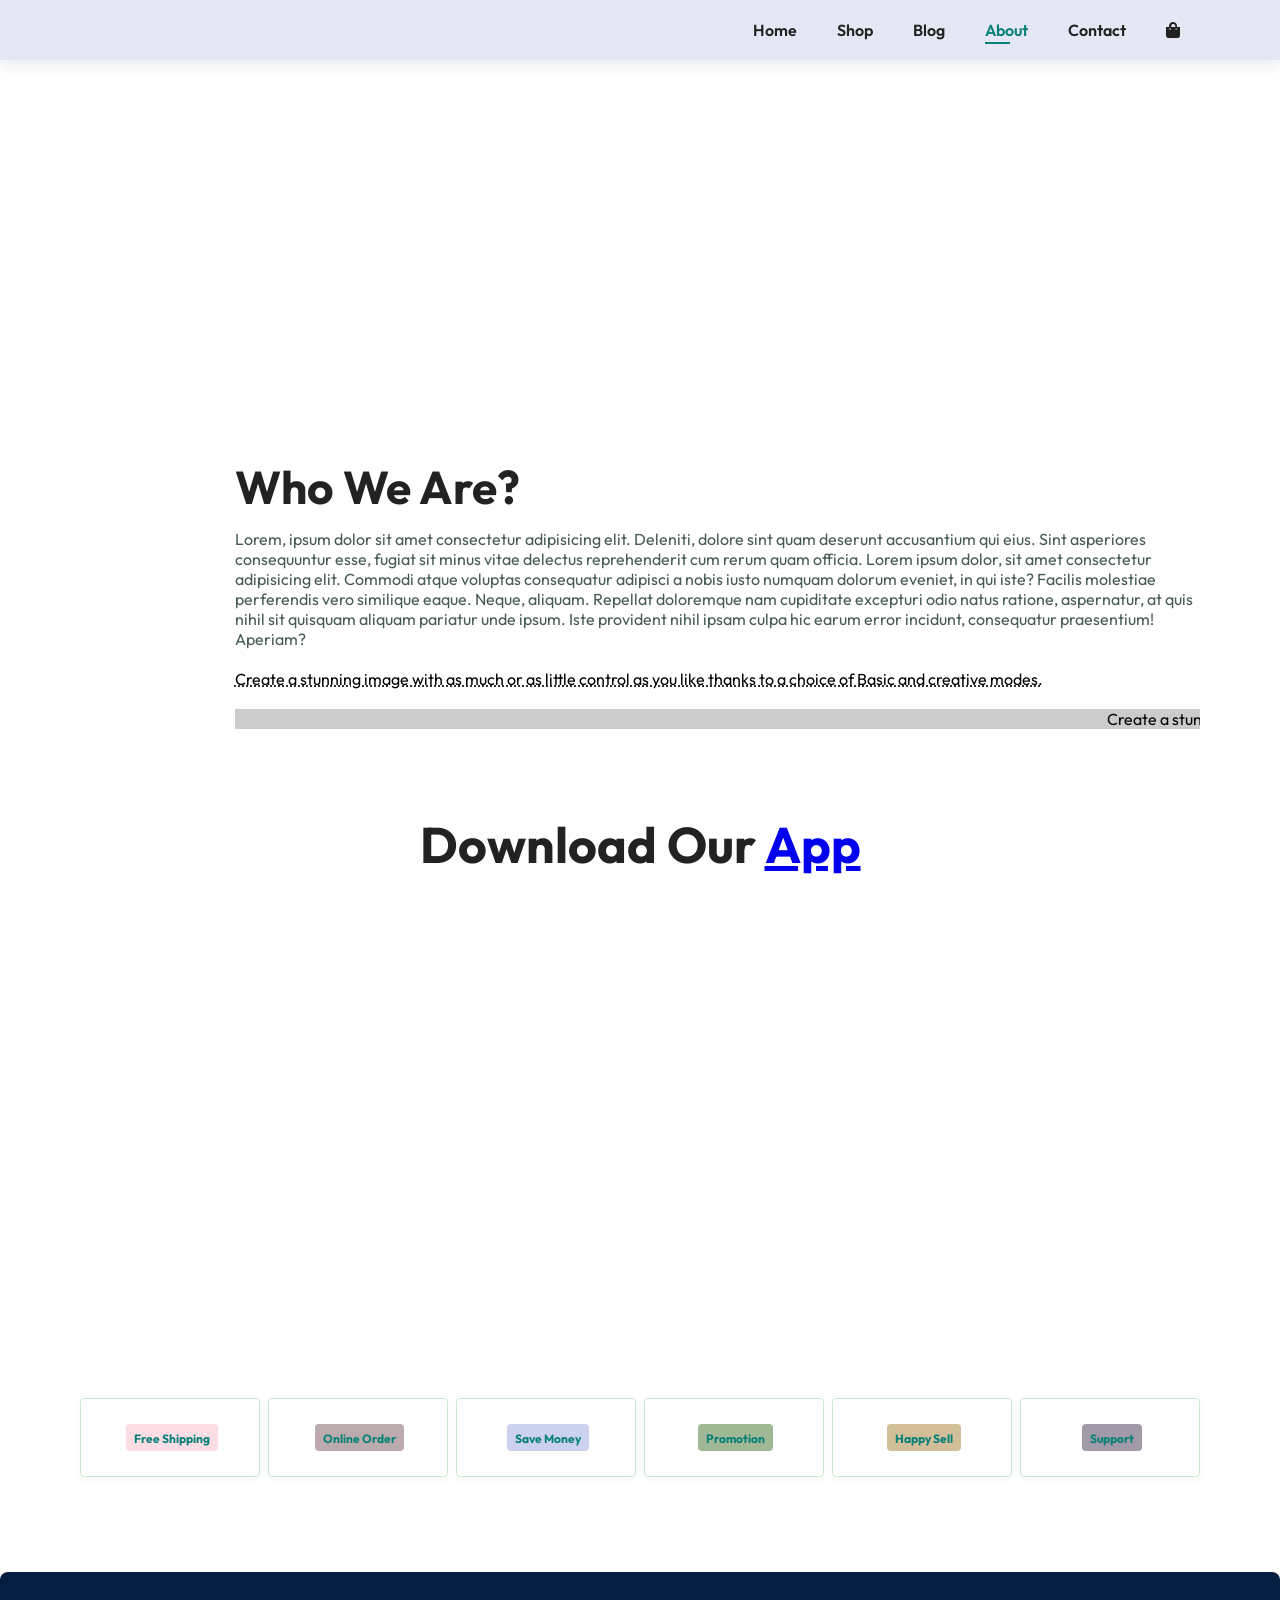
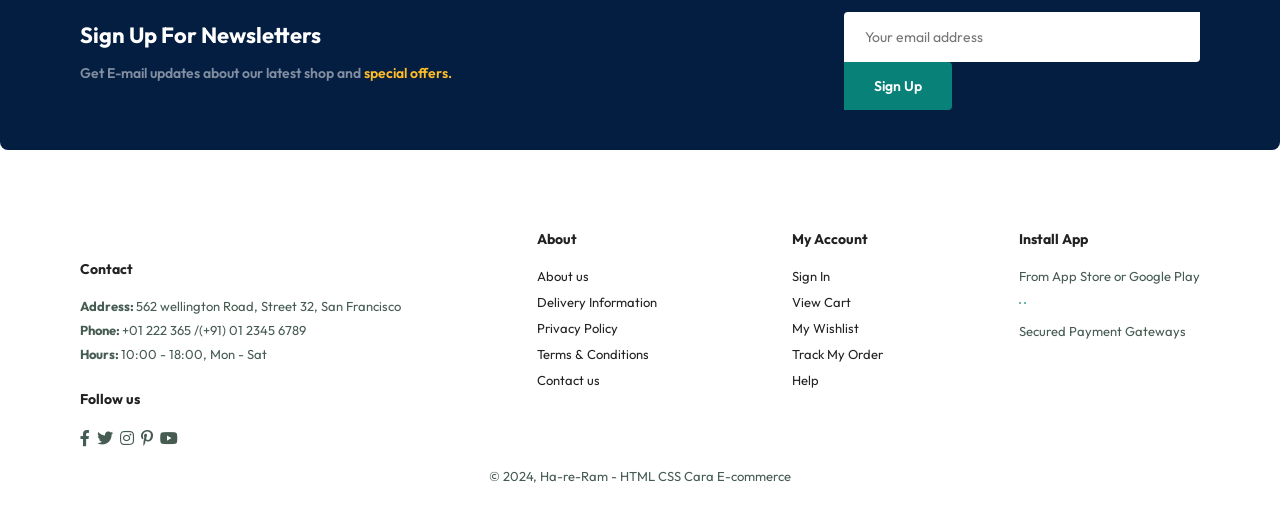
==== about.html @ 2edb8a2a "optimized" ====
<!DOCTYPE html>
<html lang="en">

<head>
    <meta charset="UTF-8">
    <meta http-equiv="X-UA-Compatible" content="IE=edge">
    <meta name="viewport" content="width=device-width, initial-scale=1.0">
    <title>Cara | Modern E-Commerce</title>
    <!-- Font awesome icons-->
    <link rel="stylesheet" href="https://pro.fontawesome.com/releases/v5.10.0/css/all.css" />

    <link rel="stylesheet" href="style.css">
</head>

<body>

    <section id="header">
        <a href="#"><img src="img/logo.png" class="logo" alt=""></a>

        <div>
            <ul id="navbar">
                <li><a href="index.html">Home</a></li>
                <li><a href="shop.html">Shop</a></li>
                <li><a href="blog.html">Blog</a></li>
                <li><a class="active" href="about.html">About</a></li>
                <li><a href="contact.html">Contact</a></li>
                <li id="lg-bag"><a href="cart.html"><i class="fa fa-shopping-bag"></i></a></li>
                <a href="#" id="close"><i class="far fa-times"></i></a>
            </ul>
        </div>
        <div id="mobile">
            <a href="cart.html"><i class="fa fa-shopping-bag"></i></a>
            <i id="bar" class="fas fa-outdent"></i>
        </div>
    </section>

    <section id="page-header" class="about-header">
        <h2>#KnowUs</h2>
        <p>Read all case studies about our product</p>

    </section>

    <section id="about-head" class="section-p1">
        <img src="img/about/a6.jpg" alt="">
        <div>
            <h2>Who We Are? </h2>
            <p>Lorem, ipsum dolor sit amet consectetur adipisicing elit. Deleniti, dolore sint quam deserunt accusantium
                qui eius. Sint asperiores consequuntur esse, fugiat sit minus vitae delectus reprehenderit cum rerum
                quam officia. Lorem ipsum dolor, sit amet consectetur adipisicing elit. Commodi atque voluptas
                consequatur adipisci a nobis iusto numquam dolorum eveniet, in qui iste? Facilis molestiae perferendis
                vero similique eaque. Neque, aliquam.
                Repellat doloremque nam cupiditate excepturi odio natus ratione, aspernatur, at quis nihil sit quisquam
                aliquam pariatur unde ipsum. Iste provident nihil ipsam culpa hic earum error incidunt, consequatur
                praesentium! Aperiam?
            </p>
            <abbr title="">Create a stunning image with as much or as little control as you like thanks to a choice of
                Basic and creative modes.</abbr>
            <br><br>
            <marquee bgcolor="#ccc" loop="-1" scrollamount="5" width="100%">Create a stunning image with as much or as
                little control as you like thanks to a choice of Basic and creative modes.</marquee>
        </div>
    </section>

    <section id="about-app" class="section-p1">
        <h1>Download Our <a href="#">App</a></h1>
        <div class="video">
            <video autoplay muted loop src="img/about/1.mp4"></video>
        </div>
    </section>

    <section id="feature" class="section-p1">
        <div class="fe-box">
            <img src="img/features/f1.png" alt="">
            <h6>Free Shipping</h6>
        </div>
        <div class="fe-box">
            <img src="img/features/f2.png" alt="">
            <h6>Online Order</h6>
        </div>
        <div class="fe-box">
            <img src="img/features/f3.png" alt="">
            <h6>Save Money</h6>
        </div>
        <div class="fe-box">
            <img src="img/features/f4.png" alt="">
            <h6>Promotion</h6>
        </div>
        <div class="fe-box">
            <img src="img/features/f5.png" alt="">
            <h6>Happy Sell</h6>
        </div>
        <div class="fe-box">
            <img src="img/features/f6.png" alt="">
            <h6>Support</h6>
        </div>
    </section>

    <section id="newsletter" class="section-p1 section-m1">
        <div class="newstext">
            <h4>Sign Up For Newsletters</h4>
            <p>Get E-mail updates about our latest shop and <span>special offers.</span></p>
        </div>
        <div class="form">
            <input type="text" placeholder="Your email address">
            <button class="normal">Sign Up</button>
        </div>
    </section>

    <footer class="section-p1">
        <div class="col">
            <img class="logo" src="img/logo.png" alt="">
            <h4>Contact</h4>
            <p><strong>Address: </strong> 562 wellington Road, Street 32, San Francisco</p>
            <p><strong>Phone: </strong> +01 222 365 /(+91) 01 2345 6789</p>
            <p><strong>Hours: </strong> 10:00 - 18:00, Mon - Sat</p>
            <div class="follow">
                <h4>Follow us</h4>
                <div class="icon">
                    <i class="fab fa-facebook-f"></i>
                    <i class="fab fa-twitter"></i>
                    <i class="fab fa-instagram"></i>
                    <i class="fab fa-pinterest-p"></i>
                    <i class="fab fa-youtube"></i>
                </div>
            </div>
        </div>

        <div class="col">
            <h4>About</h4>
            <a href="#">About us</a>
            <a href="#">Delivery Information</a>
            <a href="#">Privacy Policy</a>
            <a href="#">Terms & Conditions</a>
            <a href="#">Contact us</a>
        </div>

        <div class="col">
            <h4>My Account</h4>
            <a href="#">Sign In</a>
            <a href="#">View Cart</a>
            <a href="#">My Wishlist</a>
            <a href="#">Track My Order</a>
            <a href="#">Help</a>
        </div>

        <div class="col install">
            <h4>Install App</h4>
            <p>From App Store or Google Play</p>
            <div class="row">
                <img src="img/pay/app.jpg" alt="">
                <img src="img/pay/play.jpg" alt="">
            </div>
            <p>Secured Payment Gateways </p>
            <img src="img/pay/pay.png" alt="">
        </div>

        <div class="copyright">
            <p>&copy; 2024, Ha-re-Ram - HTML CSS Cara E-commerce</p>
        </div>

    </footer>

    <script src="script.js"></script>
</body>

</html>
---- style.css ----
@import url("https://fonts.googleapis.com/css2?family=Outfit:wght@100;200;300;400;500;600;700;800;900&display=swap");

:root {
  --primary-color: #088178;
  --primary-dark: #065c56;
  --secondary-color: #e3e6f3;
  --text-color: #222;
  --text-muted: #465b52;
  --accent-color: #fddde4;
  --banner-text: #818ea0;
  --white: #fff;
  --black: #000;
  --shadow-sm: 0 2px 10px rgba(0, 0, 0, 0.04);
  --shadow-md: 0 5px 15px rgba(0, 0, 0, 0.08);
  --shadow-lg: 0 10px 30px rgba(0, 0, 0, 0.1);
  --transition-fast: 0.2s ease;
  --transition-normal: 0.3s ease;
  --radius-sm: 4px;
  --radius-md: 8px;
  --radius-lg: 20px;
  --radius-xl: 30px;
}

* {
  margin: 0;
  padding: 0;
  box-sizing: border-box;
  font-family: "Outfit", sans-serif;
}

html {
  scroll-behavior: smooth;
}

/* Global Styles */

h1 {
  font-size: 50px;
  line-height: 64px;
  color: var(--text-color);
}

h2 {
  font-size: 46px;
  line-height: 54px;
  color: var(--text-color);
}

h4 {
  font-size: 20px;
  color: var(--text-color);
}

h6 {
  font-weight: 700;
  font-size: 12px;
}

p {
  font-size: 16px;
  color: var(--text-muted);
  margin: 15px 0 20px 0;
}

.section-p1 {
  padding: 40px 80px;
}

.section-m1 {
  margin: 40px 0;
}

button.normal {
  font-size: 14px;
  font-weight: 600;
  padding: 15px 30px;
  color: var(--black);
  background-color: var(--white);
  border-radius: var(--radius-sm);
  cursor: pointer;
  border: none;
  outline: none;
  transition: var(--transition-fast);
}

button.white {
  font-size: 13px;
  font-weight: 600;
  padding: 11px 18px;
  color: #fff;
  background-color: transparent;
  cursor: pointer;
  border: 1px solid #fff;
  outline: none;
  transition: 0.2s;
}

body {
  width: 100%;
}

#header {
  display: flex;
  align-items: center;
  justify-content: space-between;
  padding: 20px 80px;
  background: rgba(227, 230, 243, 0.9);
  backdrop-filter: blur(10px);
  box-shadow: var(--shadow-md);
  z-index: 999;
  position: sticky;
  top: 0;
  left: 0;
}

#navbar {
  display: flex;
  align-items: center;
  justify-content: center;
}

#navbar li {
  list-style: none;
  padding: 0 20px;
  position: relative;
}

#navbar li a {
  text-decoration: none;
  font-size: 16px;
  font-weight: 600;
  color: var(--text-color);
  transition: var(--transition-normal);
}

#navbar li a:hover,
#navbar li a.active {
  color: var(--primary-color);
}

#navbar li a.active::after,
#navbar li a:hover::after {
  content: "";
  width: 30%;
  height: 2px;
  background: var(--primary-color);
  position: absolute;
  bottom: -4px;
  left: 20px;
}

#mobile {
  display: none;
  align-items: center;
}

#close {
  display: none;
}

#hero {
  background-image: url("img/hero4.png");
  height: 90vh;
  width: 100%;
  background-size: cover;
  background-position: top 25% right 0;
  padding: 0 80px;
  display: flex;
  flex-direction: column;
  align-items: flex-start;
  justify-content: center;
}

#hero h4 {
  padding-bottom: 15px;
}

#hero h1 {
  color: var(--primary-color);
}

#hero button {
  background-image: url(img/button.png);
  background-color: transparent;
  color: var(--primary-color);
  border: 0;
  padding: 14px 80px 14px 65px;
  background-repeat: no-repeat;
  cursor: pointer;
  font-weight: 700;
  font-size: 15px;
  transition: var(--transition-normal);
}

#hero button:hover {
  transform: scale(1.05);
}

#feature {
  display: flex;
  align-items: center;
  justify-content: space-between;
  flex-wrap: wrap;
}

#feature .fe-box {
  width: 180px;
  text-align: center;
  padding: 25px 15px;
  box-shadow: var(--shadow-sm);
  border: 1px solid #cce7d0;
  border-radius: var(--radius-sm);
  margin: 15px 0;
  transition: var(--transition-normal);
}

#feature .fe-box:hover {
  box-shadow: var(--shadow-lg);
  transform: translateY(-3px);
}

#feature .fe-box img {
  width: 100%;
  margin-bottom: 10px;
}

#feature .fe-box h6 {
  display: inline-block;
  padding: 9px 8px 6px 8px;
  line-height: 1;
  border-radius: var(--radius-sm);
  color: var(--primary-color);
  background-color: var(--accent-color);
}

#feature .fe-box:nth-child(2) h6 {
  background-color: #bbabae;
}

#feature .fe-box:nth-child(3) h6 {
  background-color: #ccd2ed;
}

#feature .fe-box:nth-child(4) h6 {
  background-color: #a0b895;
}

#feature .fe-box:nth-child(5) h6 {
  background-color: #d2bf99;
}

#feature .fe-box:nth-child(6) h6 {
  background-color: #a299a9;
}

#product1 {
  text-align: center;
}

#product1 .pro-container {
  display: flex;
  justify-content: space-between;
  padding: 20px;
  flex-wrap: wrap;
}

#product1 .pro {
  width: 23%;
  min-width: 250px;
  padding: 10px 12px;
  border: 1px solid #cce7d0;
  border-radius: var(--radius-xl);
  cursor: pointer;
  box-shadow: var(--shadow-sm);
  margin: 15px 0;
  transition: var(--transition-normal);
  position: relative;
}

#product1 .pro:hover {
  box-shadow: var(--shadow-lg);
  transform: translateY(-5px);
}

#product1 .pro img {
  width: 100%;
  border-radius: var(--radius-lg);
}

#product1 .pro .des {
  text-align: start;
  padding: 10px 0;
}

#product1 .pro .des span {
  color: #606063;
  font-size: 12px;
}

#product1 .pro .des h5 {
  padding-top: 7px;
  color: var(--text-color);
  font-size: 14px;
}

#product1 .pro .des i {
  font-size: 12px;
  color: rgb(243, 181, 25);
}

#product1 .pro .des h4 {
  padding-top: 7px;
  font-size: 15px;
  font-weight: 700;
  color: var(--primary-color);
}

#product1 .pro .cart {
  width: 40px;
  height: 40px;
  line-height: 40px;
  border-radius: 50px;
  background-color: #e8f6ea;
  font-weight: 500;
  color: var(--primary-color);
  border: 1px solid #cce7d0;
  position: absolute;
  bottom: 20px;
  right: 10px;
  transition: var(--transition-fast);
}

#product1 .pro .cart:hover {
  background-color: var(--primary-color);
  color: var(--white);
}

#banner {
  display: flex;
  flex-direction: column;
  justify-content: center;
  align-items: center;
  text-align: center;
  background-image: url("img/banner/b2.jpg");
  width: 100%;
  height: 40vh;
  background-size: cover;
  background-position: center;
}

#banner h4 {
  color: #fff;
  font-size: 16px;
}

#banner h2 {
  color: #fff;
  font-size: 30px;
  padding: #fff;
}

#banner h2 span {
  color: #ef3636;
}

#banner button:hover {
  background: #088178;
  color: #fff;
}

#sm-banner {
  display: flex;
  justify-content: space-between;
  flex-wrap: wrap;

}

#sm-banner .banner-box {
  display: flex;
  flex-direction: column;
  justify-content: center;
  align-items: flex-start;
  background-image: url("img/banner/b17.jpg");
  min-width: 580px;
  height: 50vh;
  background-size: cover;
  background-position: center;
  padding: 30px;
}


#sm-banner .banner-box2 {
  background-image: url("img/banner/b10.jpg");
}

#sm-banner h4 {
  color: #fff;
  font-size: 20px;
  font-weight: 300;
}

#sm-banner h2 {
  color: #fff;
  font-size: 28px;
  font-weight: 800;
}

#sm-banner span {
  color: #fff;
  font-size: 14px;
  font-weight: 500;
  padding-bottom: 15px;
}

#sm-banner .banner-box:hover button {
  background: #088178;
  border: 1px solid#088178;
}

#banner3 {
  display: flex;
  justify-content: space-between;
  flex-wrap: wrap;
  padding: 0 80px;
}

#banner3 .banner-box {
  display: flex;
  flex-direction: column;
  justify-content: center;
  align-items: flex-start;
  background-image: url("img/banner/b7.jpg");
  min-width: 30%;
  height: 30vh;
  background-size: cover;
  background-position: center;
  padding: 20px;
  margin-bottom: 22px;
}

#banner3 .banner-box2 {
  background-image: url("img/banner/b4.jpg");
}

#banner3 .banner-box3 {
  background-image: url("img/banner/b18.jpg");
}


#banner3 h2 {
  color: #fff;
  font-weight: 900;
  font-size: 22px;
}

#banner3 h3 {
  color: #ec544e;
  font-weight: 800;
  font-size: 15px;
}

#newsletter {
  display: flex;
  justify-content: space-between;
  flex-wrap: wrap;
  align-items: center;
  background-image: url(img/banner/b14.png);
  background-repeat: no-repeat;
  background-position: 20% 30%;
  background-color: #041e42;
  border-radius: var(--radius-md);
  padding: 40px 80px;
}

#newsletter h4 {
  font-size: 22px;
  font-weight: 700;
  color: var(--white);
}

#newsletter p {
  font-size: 14px;
  font-weight: 600;
  color: var(--banner-text);
}


#newsletter p span {
  color: #ffbd27;
}

#newsletter input {
  height: 3.125rem;
  padding: 0 1.25rem;
  font-size: 14px;
  width: 100%;
  border: 1px solid transparent;
  border-radius: 4px;
  outline: none;
  border-top-right-radius: 0;
  border-bottom-left-radius: 0;
}

#newsletter button {
  background-color: #088178;
  color: #fff;
  white-space: nowrap;
  border-top-left-radius: 0;
  border-bottom-left-radius: 0;
}

footer {
  display: flex;
  flex-wrap: wrap;
  justify-content: space-between;
}

footer .col {
  display: flex;
  flex-direction: column;
  align-items: flex-start;
  margin-bottom: 20px;
}

footer .logo {
  margin-bottom: 30px;
}

footer h4 {
  font-size: 14px;
  padding-bottom: 20px;
}

footer p {
  font-size: 13px;
  margin: 0 0 8px 0;
}

footer a {
  font-size: 13px;
  text-decoration: none;
  color: #222;
  margin-bottom: 10px;
}


footer .follow {
  margin-top: 20px;
}

footer .follow i {
  color: #465b52;
  padding-right: 4px;
  cursor: pointer;
}

footer .install .row img {
  border: 1px solid #088178;
  border-radius: 6px;
}

footer .install img {
  margin: 10px 0 15px 0;
}

footer .follow i:hover,
footer a:hover {
  color: #088178;
}

footer .copyright {
  width: 100%;
  text-align: center;
}


/* Shop-page */
#page-header {
  background-image: url(img/banner/b1.jpg);
  width: 100%;
  height: 40vh;
  background-size: cover;
  display: flex;
  justify-content: center;
  text-align: center;
  flex-direction: column;
  padding: 14px;
}

#page-header h2,
#page-header p {
  color: #fff;
}

#pagination {
  text-align: center;
}

#pagination a {
  text-decoration: none;
  background-color: #088178;
  padding: 15px 20px;
  border-radius: 4px;
  color: #fff;
  font-weight: 600;
}

#pagination a i {
  font-size: 16px;
  font-weight: 600;
}

/* Single product */

#prodetails {
  display: flex;
  margin-top: 20px;
}

#prodetails .single-pro-details {
  width: 50%;
  padding-top: 30px;
}

#prodetails .single-pro-details h4 {
  padding: 40px 0 20px 0;
}

#prodetails .single-pro-details h2 {
  font-size: 20px;
}

#prodetails .single-pro-details select {
  display: block;
  padding: 5px 10px;
  margin-bottom: 10px;
}

#prodetails .single-pro-details input {
  width: 50px;
  height: 47px;
  padding-left: 10px;
  font-size: 16px;
  margin-right: 10px;
}

#prodetails .single-pro-details input:focus {
  outline: none;
}

#prodetails .single-pro-details button {
  background-color: #088178;
  color: #fff;
}

#prodetails .single-pro-details span {
  line-height: 25px;
}

#prodetails .single-pro-image {
  width: 40%;
  margin-right: 50px;
  ;
}

.small-img-group {
  display: flex;
  justify-content: space-between;
}

.small-img-column {
  width: 24%;
  cursor: pointer;
}

/* Blog page */
#page-header.blog-header {
  background-image: url("img/banner/b19.jpg");
}

#blog {
  padding: 150px 150px 0 150px;
}

#blog .blog-box {
  display: flex;
  align-items: center;
  width: 100%;
  position: relative;
  padding-bottom: 90px;
}

#blog .blog-img {
  width: 50%;
  margin-right: 40px;
}

#blog img {
  width: 100%;
  height: 300px;
  object-fit: cover;
}

#blog .blog-details {
  width: 50%;
}

#blog .blog-details a {
  text-decoration: none;
  font-size: 11px;
  color: #000;
  font-weight: 700;
  position: relative;
  transition: 0.3s;
}

#blog .blog-details a::after {
  content: "";
  width: 50px;
  height: 1px;
  background-color: #000;
  position: absolute;
  top: 4px;
  right: -60px;
}

#blog .blog-details a:hover {
  color: #088178;

}

#blog .blog-details a:hover::after {
  background-color: #088178;
}

#blog .blog-box h1 {
  position: absolute;
  top: -40px;
  left: 0px;
  font-size: 70px;
  color: #c9cbce;
  z-index: -9;
}

/* About page */
#page-header.about-header {
  background-image: url("img/about/banner.png");
}
#about-head {
  display: flex;
  align-items: center;
}
#about-head img{
  width: 50%;
  height: auto;
}
#about-head div{
  padding-left: 40px;
}
#about-app{
  text-align: center;
}
#about-app .video{
  width: 70%;
  height: 100%;
  margin: 30px auto 0 auto;
}
#about-app .video video{
  width: 100%;
  height: 100%;
  border-radius: 20px;
}


/* Contact page */
#contact-details{
  display: flex;
  align-items: center;
  justify-content: space-between;
}
#contact-details .details{
  width: 40%;
}
#contact-details .details span,
#form-details form span{
  font-size: 12px;
}
#contact-details .details h2,
#form-details form h2{
  font-size: 26px;
  line-height: 35px;
  padding: 20px 0;
}
#contact-details .details h3{
  font-size: 16px;
  padding-bottom: 15px;
}
#contact-details .details li{
  list-style: none;
  display: flex;
  padding: 10px 0;
}
#contact-details .details li i{
  font-size: 14px;
  padding-right: 22px;
}
#contact-details .details li p{
  margin: 0;
  font-size: 14px;
}
#contact-details .map{
  width: 55%;
  height: 400px;
}
#contact-details .map iframe{
  width: 100%;
  height: 100%;
}
#form-details{
  display: flex;
  justify-content: space-between;
  margin: 30px;
  padding: 80px;
  border: 1px solid #e1e1e1;
}
#form-details form{
  width: 65%;
  display: flex;
  flex-direction: column;
  align-items: flex-start;
}
#form-details form input,
#form-details form textarea{
  width: 100%;
  padding: 12px 15px;
  outline: none;
  margin-bottom: 20px;
  border: 1px solid #e1e1e1;
}
#form-details form button{
  background-color: #088178;
  color: #fff;
}
#form-details .people div{
  padding-bottom: 25px;
  display: flex;
  align-self: start;
}
#form-details .people div img{
  width: 65px;
  height: 65px;
  object-fit: cover;
  margin-bottom: 15px;
}
#form-details .people div p{
  margin: 0;
  font-size: 13px;
  line-height: 25px;
}
#form-details .people div p span{
  display: block;
  font-size: 16px;
  font-weight: 700;
  color: #000;
}


/* Cart page */
#cart{
  overflow-x: auto;
}
#cart table{
  width: 100%;
  border-collapse: collapse;
  table-layout: fixed;
  white-space: nowrap;
}
#cart table img{
  width: 70px;
}
#cart table td:nth-child(1){
  width: 100%;
  text-align: center;
}
#cart table td:nth-child(2){
  width: 150%;
  text-align: center;
}#cart table td:nth-child(3){
  width: 250%;
  text-align: center;
}
#cart table td:nth-child(4),
#cart table td:nth-child(5),
#cart table td:nth-child(6){
  width: 150%;
  text-align: center;
}
#cart table td:nth-child(5) input{
  width: 70px;
  padding: 10px 5px 10px 15px;
}
#cart table thead{
  border: 1px solid #e2e9e1;
  border-left: none;
  border-right: none;
}
#cart table thead td{
  font-weight: 700;
  text-transform: uppercase;
  font-size: 13px;
  padding: 18px 0;
}
#cart table tbody tr td{
  padding-top: 15px;
}
#cart table tbody td{
  font-size: 13px;
}
#cart-add{
  display:flex;
  flex-wrap: wrap;
  justify-content: space-between;
}
#coupon{
  width: 50%;
  margin-bottom: 30px;
}
#coupon h3,
#subtotal h3{
  padding-bottom: 10px;
}
#coupon input{
  padding: 10px 20px;
  width: 60%;
  outline: none;
  margin-right: 10px;
  border: 1px solid #e2e9e1;
}
#coupon button,
#subtotal button{
  background-color: #088178;
  color: #fff;
  padding: 12px 20px;
}
#subtotal{
  width: 50%;
  margin-bottom: 30px;
  border: 1px solid #e2e9e1;
  padding: 30px;
}
#subtotal table{
  width: 100%;
  border-collapse: collapse;
  margin-bottom: 20px;
}
#subtotal table td{
  width: 50px;
  border: 1px solid #e2e9e1;
  padding: 10px;
  font-size: 13px;
}




/* Start media Query */
@media (max-width : 799px) {
  .section-p1 {
    padding: 40px 40px;
  }

  #navbar {
    display: flex;
    flex-direction: column;
    align-items: flex-start;
    justify-content: flex-start;
    position: fixed;
    top: 0;
    right: -300px;
    height: 100vh;
    width: 300px;
    background-color: #e3e6f3;
    box-shadow: 0 40px 60px rgba(0, 0, 0, 0.01);
    padding: 80px 0 0 10px;
    transition: 0.3s;

  }

  #navbar.active {
    right: 0px;
  }

  #navbar li {
    margin-bottom: 25px;
  }

  #mobile {
    display: flex;
    align-items: center;
  }

  #mobile i {
    color: #1a1a1a;
    font-size: 24px;
    padding-left: 20px;
  }

  #close {
    display: initial;
    position: absolute;
    top: 30px;
    left: 30px;
    color: #222;
    font-size: 24px;
  }

  #lg-bag {
    display: none;
  }

  #hero {
    height: 70vh;
    padding: 0 80px;
    background-position: top 30% right 30%;
  }

  #feature {
    justify-content: center;
  }

  #feature.fe-box {
    margin: 15px 15px;
  }

  #product1 .pro-container {
    justify-content: center;
  }

  #product.pro {
    margin: 15px;
  }

  #banner {
    height: 20vh;
  }

  #sm-banner .banner-box {
    min-width: 100%;
    height: 30vh;
  }

  #banner3 {
    padding: 0 40px;
  }

  #banner3 .banner-box {
    width: 28%;
  }

  #newsletter .form {
    width: 70%;
  }

  /* contact page */
  #form-details{
    padding: 40px;
  }
  #form-details form{
    width: 50%;
  }
}

@media (max-width: 477px) {
  .section-p1 {
    padding: 20px;
  }

  #header {
    padding: 10px 30px;
  }

  h2 {
    font-size: 32px;
  }

  h1 {
    font-size: 32px;
  }

  #hero {
    padding: 0 20px;
    background-position: 55%;
  }

  #feature {
    justify-content: space-between;
  }

  #feature .fe-box {
    width: 155px;
    margin: 0 0 15px 0;
  }

  #feature .pro {
    width: 100%;
  }

  #banner {
    height: 40vh;
  }

  #sm-banner .banner-box {
    height: 40vh;
  }

  #sm-banner .banner-box2 {
    margin-top: 20px;
  }

  #banner3 {
    padding: 0 20px;
  }

  #banner3 .banner-box {
    width: 100%;
  }

  #newsletter {
    padding: 40px 20px;
  }

  #newsletter .form {
    width: 100%;
  }

  footer .copyright {
    text-align: start;
  }

  /* Single product */
  #prodetails {
    display: flex;
    flex-direction: column;
  }

  #prodetails .single-pro-image {
    width: 100%;
    margin-right: 0px;
  }

  #prodetails .single-pro-details {
    width: 100%;
  }

  /* blog-page */
  #blog {
    padding: 100px 20px 0 20px;
  }

  #blog .blog-box {
    display: flex;
    flex-direction: column;
    align-items: flex-start
  }

  #blog .blog-img {
    width: 100%;
    margin-right: 0px;
    margin-bottom: 30px;
  }

  #blog .blog-details {
    width: 100%;
  }

  /* About Page */
  #about-head {
    flex-direction: column;
  }
  #about-head img{
    width: 100%;
    margin-bottom: 20px;
  }
  #about-head div{
    padding-left: 0px;
  }
  #about-app .video{
    width: 100%;
  }

  /* Contact page */
 #contact-details{
    flex-direction: column;
  }
  #contact-details .details{
    width: 100%;
    margin-bottom: 30px;
  }
  #contact-details .map{
    width: 100%;
  }
  #form-details{
    margin: 10px;
    padding: wrap;
    flex-wrap: wrap;
  }
  #form-details form{
    width: 100%;
    margin-bottom: 30px;
  }

  /* Cart page */
#cart-add{
  flex-direction: column;
}
#coupon{
  width: 100%;
}
#subtotal{
  width: 100%;
  padding: 20px;
}
}
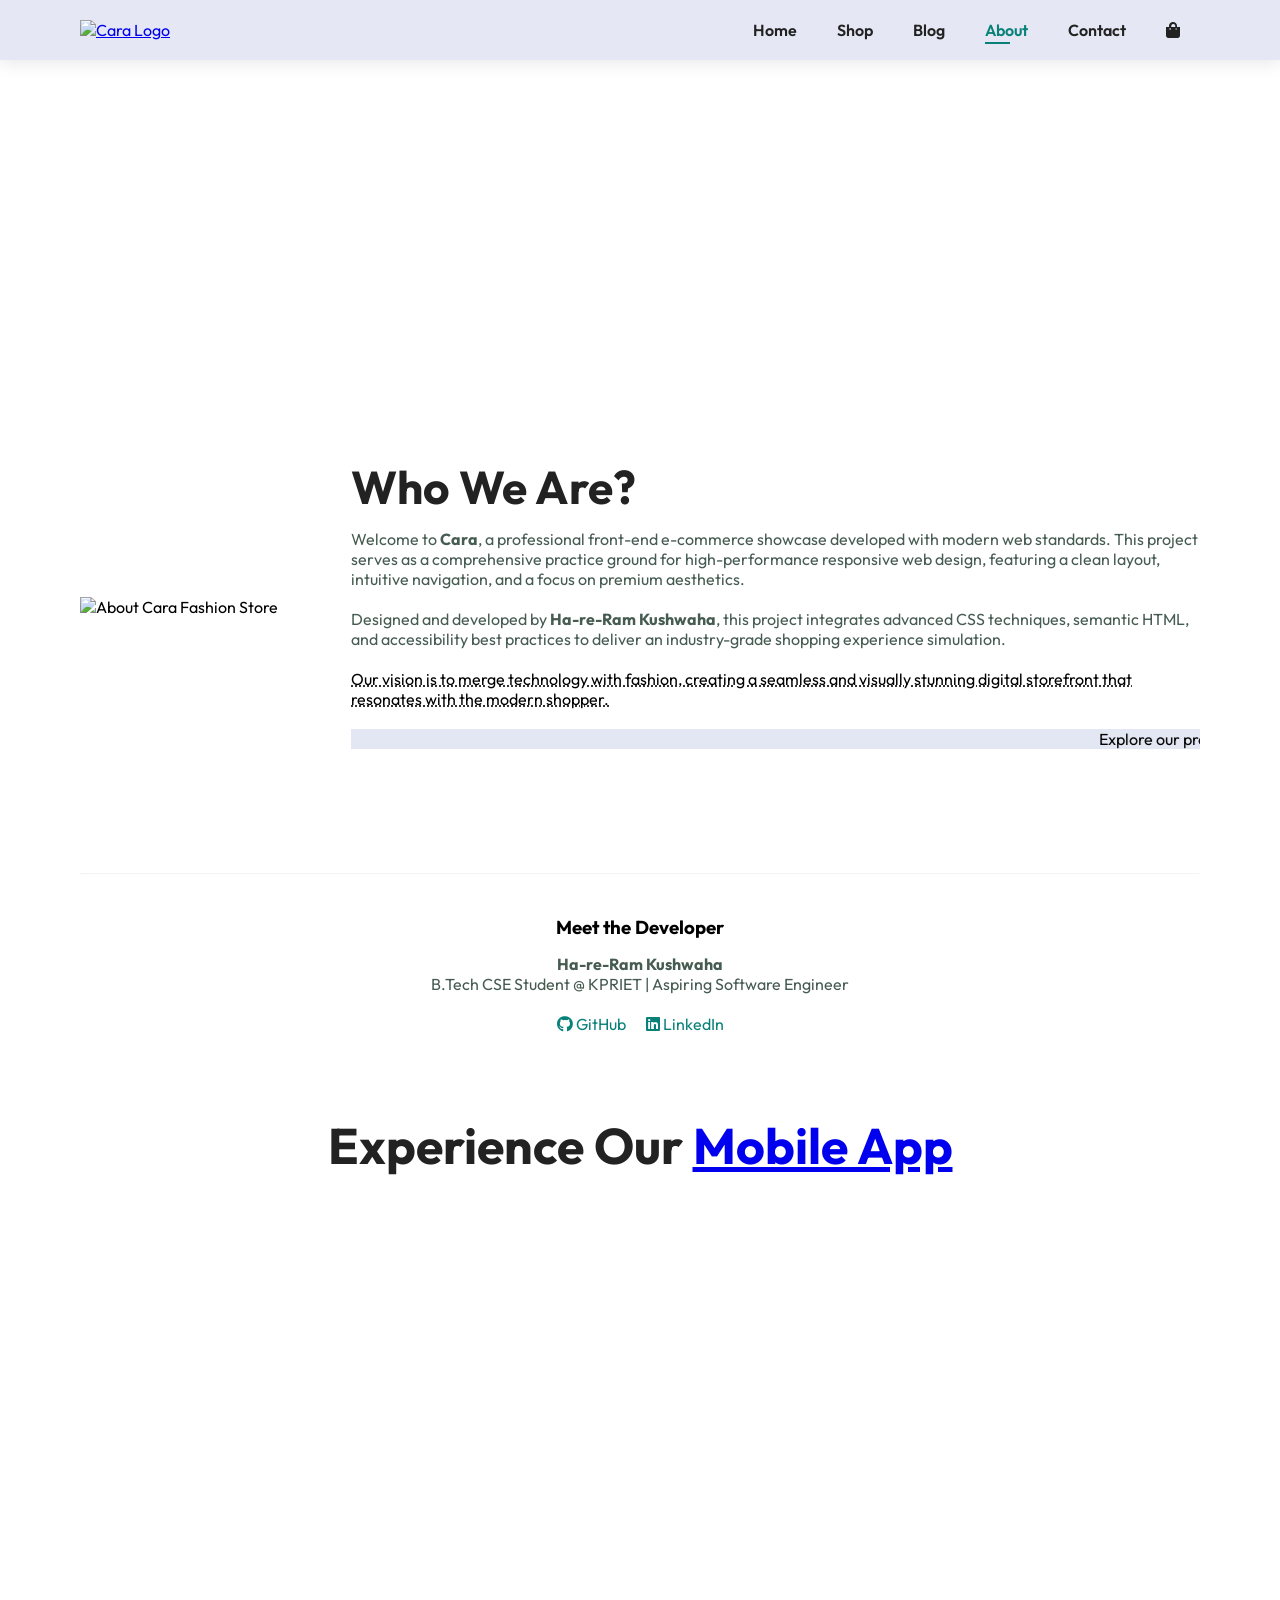
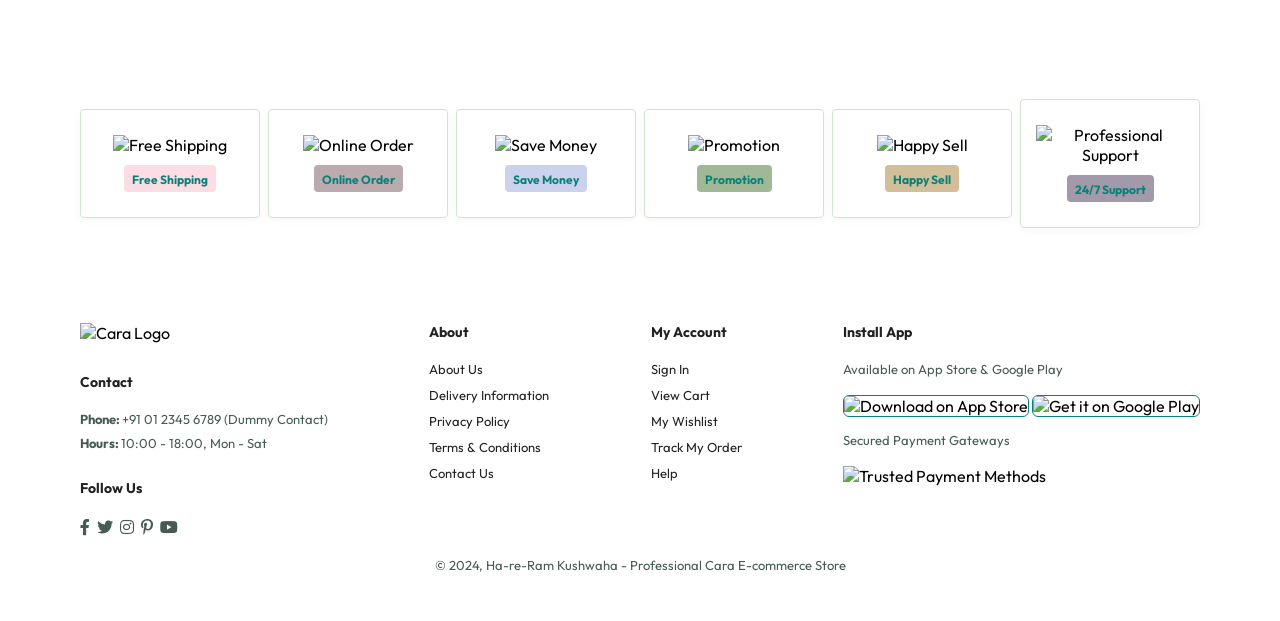
==== commit 848d50a3: "optimized" ====
--- a/about.html
+++ b/about.html
@@ -5,139 +5,133 @@
     <meta charset="UTF-8">
     <meta http-equiv="X-UA-Compatible" content="IE=edge">
     <meta name="viewport" content="width=device-width, initial-scale=1.0">
-    <title>Cara | Modern E-Commerce</title>
+    <title>About Us | Cara Modern E-Commerce</title>
+    <meta name="description" content="Learn more about Cara, a modern e-commerce project developed by Ha-re-Ram Kushwaha. Discover our journey and vision.">
+    
     <!-- Font awesome icons-->
     <link rel="stylesheet" href="https://pro.fontawesome.com/releases/v5.10.0/css/all.css" />
-
     <link rel="stylesheet" href="style.css">
 </head>
 
 <body>
 
-    <section id="header">
-        <a href="#"><img src="img/logo.png" class="logo" alt=""></a>
-
-        <div>
+    <header id="header">
+        <a href="index.html"><img src="img/logo.png" class="logo" alt="Cara Logo"></a>
+        <nav>
             <ul id="navbar">
                 <li><a href="index.html">Home</a></li>
                 <li><a href="shop.html">Shop</a></li>
                 <li><a href="blog.html">Blog</a></li>
                 <li><a class="active" href="about.html">About</a></li>
                 <li><a href="contact.html">Contact</a></li>
-                <li id="lg-bag"><a href="cart.html"><i class="fa fa-shopping-bag"></i></a></li>
+                <li id="lg-bag"><a href="cart.html" aria-label="Shopping Cart"><i class="fa fa-shopping-bag"></i></a></li>
                 <a href="#" id="close"><i class="far fa-times"></i></a>
             </ul>
-        </div>
+        </nav>
         <div id="mobile">
-            <a href="cart.html"><i class="fa fa-shopping-bag"></i></a>
+            <a href="cart.html" aria-label="Shopping Cart"><i class="fa fa-shopping-bag"></i></a>
             <i id="bar" class="fas fa-outdent"></i>
         </div>
-    </section>
+    </header>
 
-    <section id="page-header" class="about-header">
-        <h2>#KnowUs</h2>
-        <p>Read all case studies about our product</p>
+    <main>
+        <section id="page-header" class="about-header">
+            <h2>#KnowUs</h2>
+            <p>Our journey to redefine modern lifestyle fashion</p>
+        </section>
 
-    </section>
+        <section id="about-head" class="section-p1">
+            <img src="img/about/a6.jpg" alt="About Cara Fashion Store">
+            <div>
+                <h2>Who We Are?</h2>
+                <p>Welcome to <strong>Cara</strong>, a professional front-end e-commerce showcase developed with modern web standards. This project serves as a comprehensive practice ground for high-performance responsive web design, featuring a clean layout, intuitive navigation, and a focus on premium aesthetics.
+                </p>
+                <p>Designed and developed by <strong>Ha-re-Ram Kushwaha</strong>, this project integrates advanced CSS techniques, semantic HTML, and accessibility best practices to deliver an industry-grade shopping experience simulation.</p>
+                
+                <abbr title="Our Vision">Our vision is to merge technology with fashion, creating a seamless and visually stunning digital storefront that resonates with the modern shopper.</abbr>
+                
+                <br><br>
+                <marquee bgcolor="#e3e6f3" loop="-1" scrollamount="5" width="100%">Explore our premium collections, seasonal sales, and high-quality apparel designs. Cara - Your Modern Fashion Destination.</marquee>
+            </div>
+        </section>
 
-    <section id="about-head" class="section-p1">
-        <img src="img/about/a6.jpg" alt="">
-        <div>
-            <h2>Who We Are? </h2>
-            <p>Lorem, ipsum dolor sit amet consectetur adipisicing elit. Deleniti, dolore sint quam deserunt accusantium
-                qui eius. Sint asperiores consequuntur esse, fugiat sit minus vitae delectus reprehenderit cum rerum
-                quam officia. Lorem ipsum dolor, sit amet consectetur adipisicing elit. Commodi atque voluptas
-                consequatur adipisci a nobis iusto numquam dolorum eveniet, in qui iste? Facilis molestiae perferendis
-                vero similique eaque. Neque, aliquam.
-                Repellat doloremque nam cupiditate excepturi odio natus ratione, aspernatur, at quis nihil sit quisquam
-                aliquam pariatur unde ipsum. Iste provident nihil ipsam culpa hic earum error incidunt, consequatur
-                praesentium! Aperiam?
-            </p>
-            <abbr title="">Create a stunning image with as much or as little control as you like thanks to a choice of
-                Basic and creative modes.</abbr>
-            <br><br>
-            <marquee bgcolor="#ccc" loop="-1" scrollamount="5" width="100%">Create a stunning image with as much or as
-                little control as you like thanks to a choice of Basic and creative modes.</marquee>
-        </div>
-    </section>
+        <section id="author-section" class="section-p1" style="background: var(--white); text-align: center;">
+            <hr style="opacity: 0.1; margin: 40px 0;">
+            <h3>Meet the Developer</h3>
+            <p><strong>Ha-re-Ram Kushwaha</strong><br>
+            B.Tech CSE Student @ KPRIET | Aspiring Software Engineer</p>
+            <div class="follow" style="justify-content: center; display: flex; gap: 20px; margin-top: 10px;">
+                <a href="https://github.com/ha-re-ram" target="_blank" style="color: var(--primary-color); text-decoration: none;"><i class="fab fa-github"></i> GitHub</a>
+                <a href="https://www.linkedin.com/in/ha-re-ram-kushwaha/" target="_blank" style="color: var(--primary-color); text-decoration: none;"><i class="fab fa-linkedin"></i> LinkedIn</a>
+            </div>
+        </section>
 
-    <section id="about-app" class="section-p1">
-        <h1>Download Our <a href="#">App</a></h1>
-        <div class="video">
-            <video autoplay muted loop src="img/about/1.mp4"></video>
-        </div>
-    </section>
+        <section id="about-app" class="section-p1">
+            <h1>Experience Our <a href="#">Mobile App</a></h1>
+            <div class="video">
+                <video autoplay muted loop src="img/about/1.mp4"></video>
+            </div>
+        </section>
 
-    <section id="feature" class="section-p1">
-        <div class="fe-box">
-            <img src="img/features/f1.png" alt="">
-            <h6>Free Shipping</h6>
-        </div>
-        <div class="fe-box">
-            <img src="img/features/f2.png" alt="">
-            <h6>Online Order</h6>
-        </div>
-        <div class="fe-box">
-            <img src="img/features/f3.png" alt="">
-            <h6>Save Money</h6>
-        </div>
-        <div class="fe-box">
-            <img src="img/features/f4.png" alt="">
-            <h6>Promotion</h6>
-        </div>
-        <div class="fe-box">
-            <img src="img/features/f5.png" alt="">
-            <h6>Happy Sell</h6>
-        </div>
-        <div class="fe-box">
-            <img src="img/features/f6.png" alt="">
-            <h6>Support</h6>
-        </div>
-    </section>
-
-    <section id="newsletter" class="section-p1 section-m1">
-        <div class="newstext">
-            <h4>Sign Up For Newsletters</h4>
-            <p>Get E-mail updates about our latest shop and <span>special offers.</span></p>
-        </div>
-        <div class="form">
-            <input type="text" placeholder="Your email address">
-            <button class="normal">Sign Up</button>
-        </div>
-    </section>
+        <section id="feature" class="section-p1">
+            <div class="fe-box">
+                <img src="img/features/f1.png" alt="Free Shipping">
+                <h6>Free Shipping</h6>
+            </div>
+            <div class="fe-box">
+                <img src="img/features/f2.png" alt="Online Order">
+                <h6>Online Order</h6>
+            </div>
+            <div class="fe-box">
+                <img src="img/features/f3.png" alt="Save Money">
+                <h6>Save Money</h6>
+            </div>
+            <div class="fe-box">
+                <img src="img/features/f4.png" alt="Promotion">
+                <h6>Promotion</h6>
+            </div>
+            <div class="fe-box">
+                <img src="img/features/f5.png" alt="Happy Sell">
+                <h6>Happy Sell</h6>
+            </div>
+            <div class="fe-box">
+                <img src="img/features/f6.png" alt="Professional Support">
+                <h6>24/7 Support</h6>
+            </div>
+        </section>
+    </main>
 
     <footer class="section-p1">
         <div class="col">
-            <img class="logo" src="img/logo.png" alt="">
+            <img class="logo" src="img/logo.png" alt="Cara Logo">
             <h4>Contact</h4>
-            <p><strong>Address: </strong> 562 wellington Road, Street 32, San Francisco</p>
-            <p><strong>Phone: </strong> +01 222 365 /(+91) 01 2345 6789</p>
+            <p><strong>Phone: </strong> +91 01 2345 6789 (Dummy Contact)</p>
             <p><strong>Hours: </strong> 10:00 - 18:00, Mon - Sat</p>
             <div class="follow">
-                <h4>Follow us</h4>
+                <h4>Follow Us</h4>
                 <div class="icon">
-                    <i class="fab fa-facebook-f"></i>
-                    <i class="fab fa-twitter"></i>
-                    <i class="fab fa-instagram"></i>
-                    <i class="fab fa-pinterest-p"></i>
-                    <i class="fab fa-youtube"></i>
+                    <i class="fab fa-facebook-f" aria-hidden="true"></i>
+                    <i class="fab fa-twitter" aria-hidden="true"></i>
+                    <i class="fab fa-instagram" aria-hidden="true"></i>
+                    <i class="fab fa-pinterest-p" aria-hidden="true"></i>
+                    <i class="fab fa-youtube" aria-hidden="true"></i>
                 </div>
             </div>
         </div>
 
         <div class="col">
             <h4>About</h4>
-            <a href="#">About us</a>
+            <a href="about.html">About Us</a>
             <a href="#">Delivery Information</a>
             <a href="#">Privacy Policy</a>
             <a href="#">Terms & Conditions</a>
-            <a href="#">Contact us</a>
+            <a href="contact.html">Contact Us</a>
         </div>
 
         <div class="col">
             <h4>My Account</h4>
             <a href="#">Sign In</a>
-            <a href="#">View Cart</a>
+            <a href="cart.html">View Cart</a>
             <a href="#">My Wishlist</a>
             <a href="#">Track My Order</a>
             <a href="#">Help</a>
@@ -145,19 +139,18 @@
 
         <div class="col install">
             <h4>Install App</h4>
-            <p>From App Store or Google Play</p>
+            <p>Available on App Store & Google Play</p>
             <div class="row">
-                <img src="img/pay/app.jpg" alt="">
-                <img src="img/pay/play.jpg" alt="">
+                <img src="img/pay/app.jpg" alt="Download on App Store">
+                <img src="img/pay/play.jpg" alt="Get it on Google Play">
             </div>
             <p>Secured Payment Gateways </p>
-            <img src="img/pay/pay.png" alt="">
+            <img src="img/pay/pay.png" alt="Trusted Payment Methods">
         </div>
 
         <div class="copyright">
-            <p>&copy; 2024, Ha-re-Ram - HTML CSS Cara E-commerce</p>
+            <p>&copy; 2024, Ha-re-Ram Kushwaha - Professional Cara E-commerce Store</p>
         </div>
-
     </footer>
 
     <script src="script.js"></script>
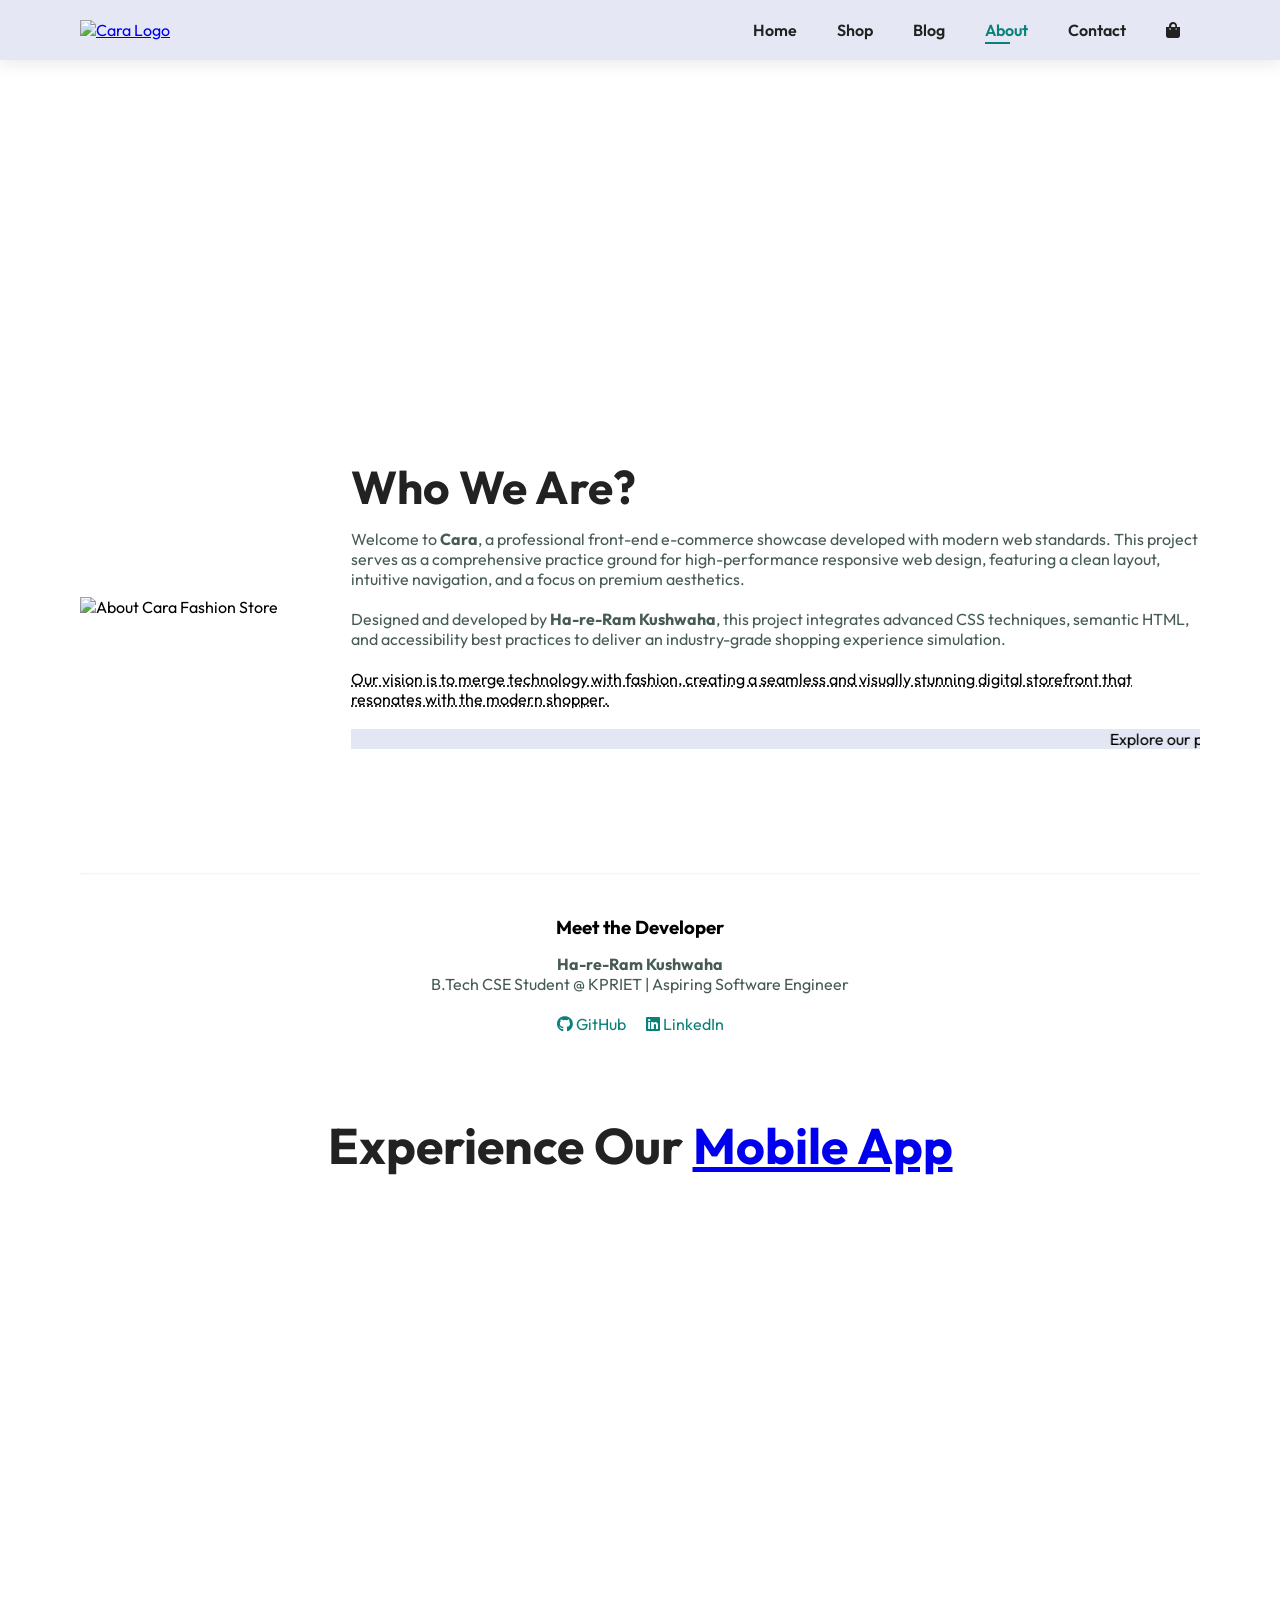
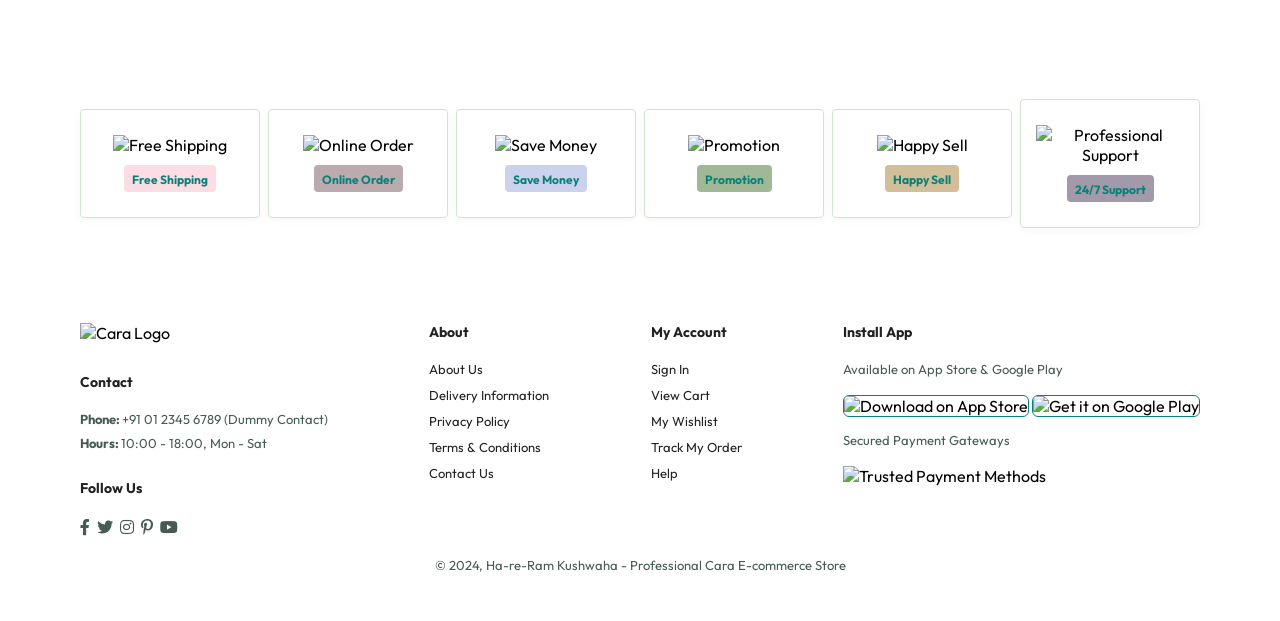
==== commit 6801e50f: "seo optimized" ====
--- a/about.html
+++ b/about.html
@@ -6,8 +6,9 @@
     <meta http-equiv="X-UA-Compatible" content="IE=edge">
     <meta name="viewport" content="width=device-width, initial-scale=1.0">
     <title>About Us | Cara Modern E-Commerce</title>
-    <meta name="description" content="Learn more about Cara, a modern e-commerce project developed by Ha-re-Ram Kushwaha. Discover our journey and vision.">
-    
+    <meta name="description"
+        content="Learn more about Cara, a modern e-commerce project developed by Ha-re-Ram Kushwaha. Discover our journey and vision.">
+
     <!-- Font awesome icons-->
     <link rel="stylesheet" href="https://pro.fontawesome.com/releases/v5.10.0/css/all.css" />
     <link rel="stylesheet" href="style.css">
@@ -24,7 +25,8 @@
                 <li><a href="blog.html">Blog</a></li>
                 <li><a class="active" href="about.html">About</a></li>
                 <li><a href="contact.html">Contact</a></li>
-                <li id="lg-bag"><a href="cart.html" aria-label="Shopping Cart"><i class="fa fa-shopping-bag"></i></a></li>
+                <li id="lg-bag"><a href="cart.html" aria-label="Shopping Cart"><i class="fa fa-shopping-bag"></i></a>
+                </li>
                 <a href="#" id="close"><i class="far fa-times"></i></a>
             </ul>
         </nav>
@@ -44,14 +46,21 @@
             <img src="img/about/a6.jpg" alt="About Cara Fashion Store">
             <div>
                 <h2>Who We Are?</h2>
-                <p>Welcome to <strong>Cara</strong>, a professional front-end e-commerce showcase developed with modern web standards. This project serves as a comprehensive practice ground for high-performance responsive web design, featuring a clean layout, intuitive navigation, and a focus on premium aesthetics.
+                <p>Welcome to <strong>Cara</strong>, a professional front-end e-commerce showcase developed with modern
+                    web standards. This project serves as a comprehensive practice ground for high-performance
+                    responsive web design, featuring a clean layout, intuitive navigation, and a focus on premium
+                    aesthetics.
                 </p>
-                <p>Designed and developed by <strong>Ha-re-Ram Kushwaha</strong>, this project integrates advanced CSS techniques, semantic HTML, and accessibility best practices to deliver an industry-grade shopping experience simulation.</p>
-                
-                <abbr title="Our Vision">Our vision is to merge technology with fashion, creating a seamless and visually stunning digital storefront that resonates with the modern shopper.</abbr>
-                
+                <p>Designed and developed by <strong>Ha-re-Ram Kushwaha</strong>, this project integrates advanced CSS
+                    techniques, semantic HTML, and accessibility best practices to deliver an industry-grade shopping
+                    experience simulation.</p>
+
+                <abbr title="Our Vision">Our vision is to merge technology with fashion, creating a seamless and
+                    visually stunning digital storefront that resonates with the modern shopper.</abbr>
+
                 <br><br>
-                <marquee bgcolor="#e3e6f3" loop="-1" scrollamount="5" width="100%">Explore our premium collections, seasonal sales, and high-quality apparel designs. Cara - Your Modern Fashion Destination.</marquee>
+                <marquee bgcolor="#e3e6f3" loop="-1" scrollamount="5" width="100%">Explore our premium collections,
+                    seasonal sales, and high-quality apparel designs. Cara - Your Modern Fashion Destination.</marquee>
             </div>
         </section>
 
@@ -59,10 +68,13 @@
             <hr style="opacity: 0.1; margin: 40px 0;">
             <h3>Meet the Developer</h3>
             <p><strong>Ha-re-Ram Kushwaha</strong><br>
-            B.Tech CSE Student @ KPRIET | Aspiring Software Engineer</p>
+                B.Tech CSE Student @ KPRIET | Aspiring Software Engineer</p>
             <div class="follow" style="justify-content: center; display: flex; gap: 20px; margin-top: 10px;">
-                <a href="https://github.com/ha-re-ram" target="_blank" style="color: var(--primary-color); text-decoration: none;"><i class="fab fa-github"></i> GitHub</a>
-                <a href="https://www.linkedin.com/in/ha-re-ram-kushwaha/" target="_blank" style="color: var(--primary-color); text-decoration: none;"><i class="fab fa-linkedin"></i> LinkedIn</a>
+                <a href="https://github.com/ha-re-ram" target="_blank"
+                    style="color: var(--primary-color); text-decoration: none;"><i class="fab fa-github"></i> GitHub</a>
+                <a href="https://www.linkedin.com/in/ha-re-ram/" target="_blank"
+                    style="color: var(--primary-color); text-decoration: none;"><i class="fab fa-linkedin"></i>
+                    LinkedIn</a>
             </div>
         </section>
 
